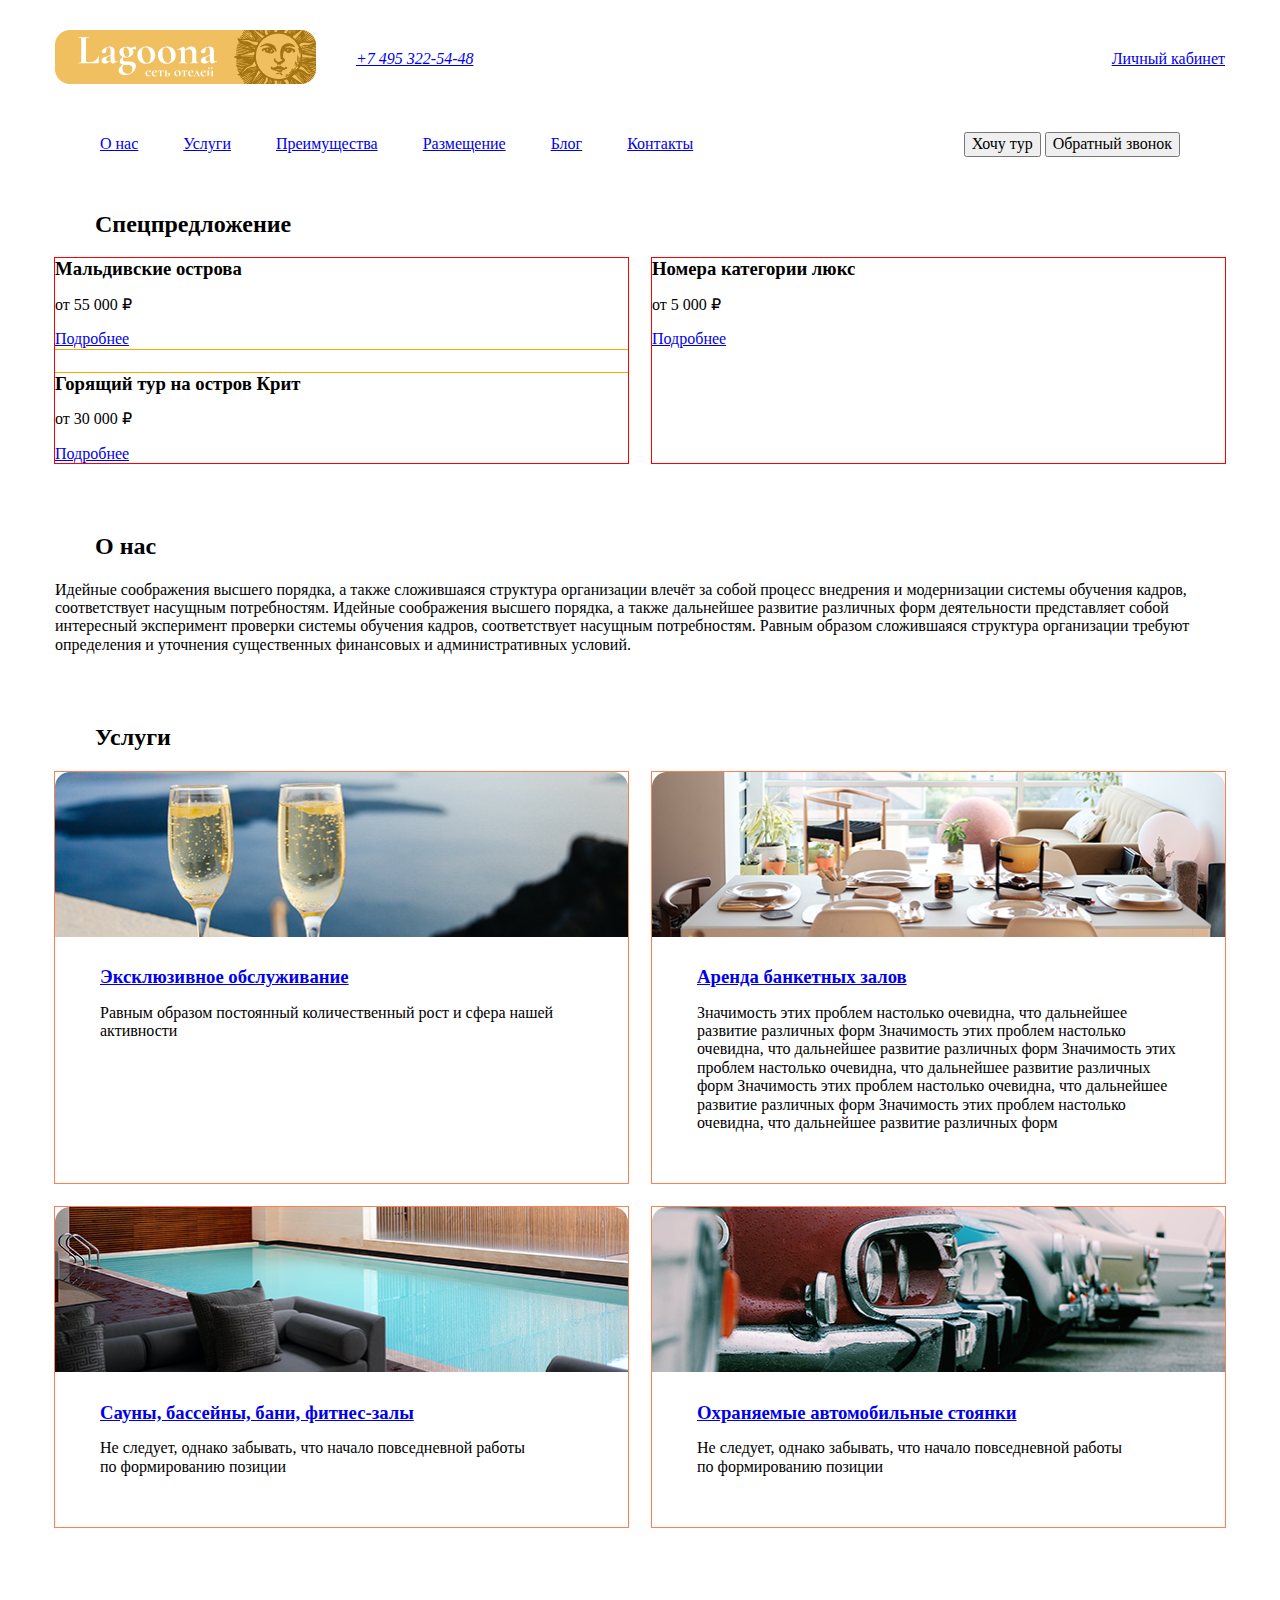
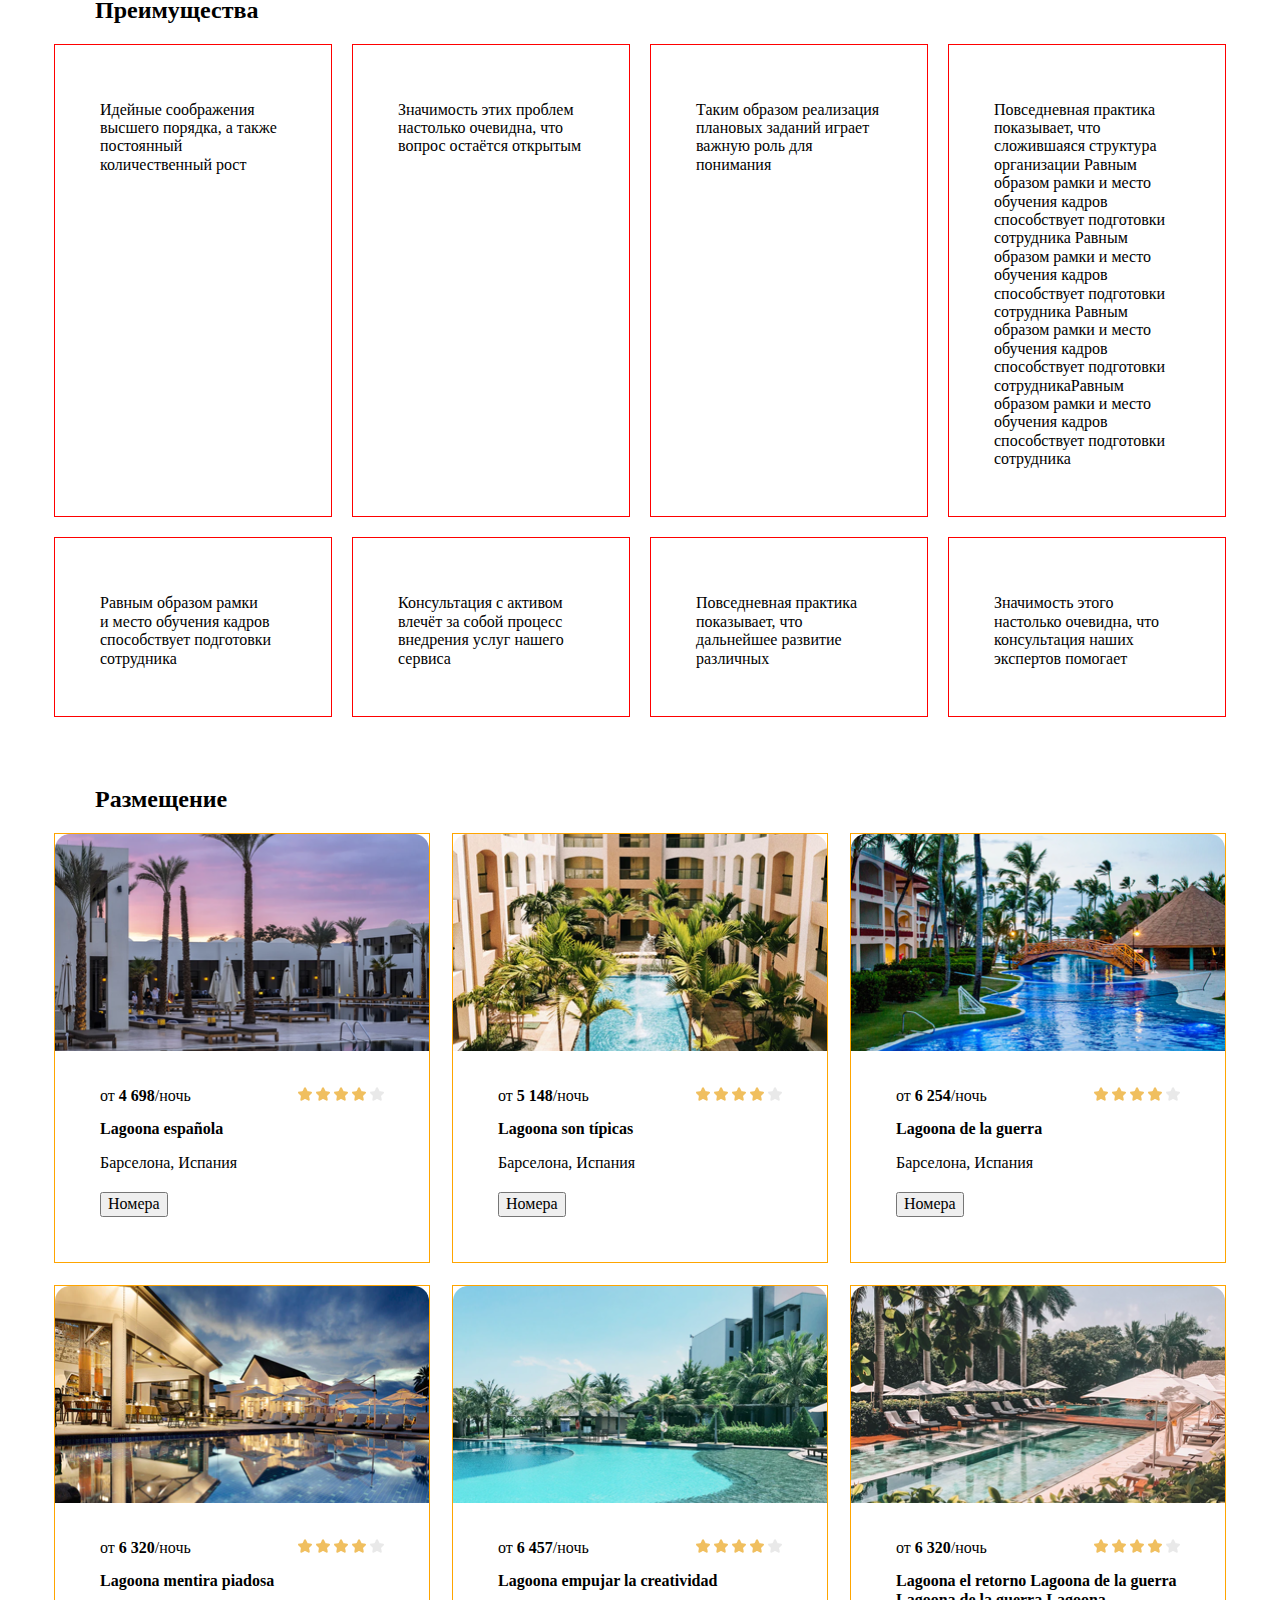
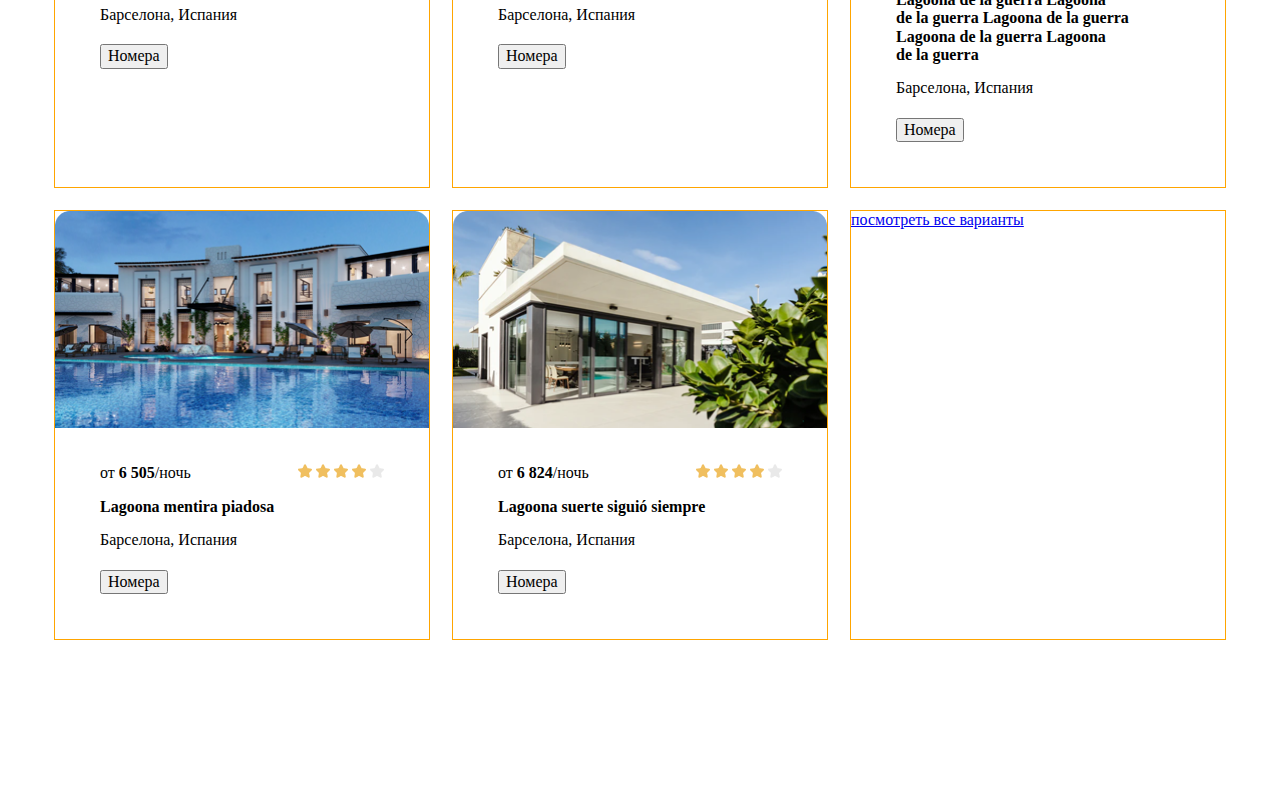
==== 07_layout-flexbox/index.html @ 934ae3d5 "Module of lesson 7" ====
<!DOCTYPE html>
<html lang="ru">
<head>
  <meta charset="UTF-8">
  <meta http-equiv="X-UA-Compatible" content="IE=edge">
  <meta name="viewport" content="width=device-width, initial-scale=1.0">
  <title>Lagoona - сеть отелей</title>
  <link rel="stylesheet" href="css/normalize.css">
  <link rel="stylesheet" href="css/style.css">
</head>
<body>
  <div class="container">
    <header class="header display-flex">
      <div class="header-top display-flex">
        <a href="#" class="header-logo">
          <img src="img/logo.png" alt="Lagoona - сеть отелей" class="logo-picture">
        </a>
        <address class="header-address">
          <a href="tel:+74953225448" class="phone">
            +7&nbsp;495 322-54-48
          </a>
        </address>
        <a href="#" class="personal-account">
          Личный кабинет
        </a>
      </div>
      <div class="header-bottom display-flex">
        <nav class="main-menu">
          <ul class="menu list-reset display-flex">
            <li class="item">
              <a href="#about" class="link-item">
                О&nbsp;нас
              </a>
            </li>
            <li class="item">
              <a href="#services" class="link-item">
                Услуги
              </a>
            </li>
            <li class="item">
              <a href="#advantages" class="link-item">
                Преимущества
              </a>
            </li>
            <li class="item">
              <a href="#accommodation" class="link-item">
                Размещение
              </a>
            </li>
            <li class="item">
              <a href="#blog" class="link-item">
                Блог
              </a>
            </li>
            <li class="item">
              <a href="#contacts" class="link-item">
                Контакты
              </a>
            </li>
          </ul>
        </nav>
        <div class="right-buttons">
          <button class="btn btn-gold btn-reset">
            Хочу тур
          </button>
          <button class="btn btn-gold btn-reset">
            Обратный звонок
          </button>
        </div>
      </div>
    </header>
    <main class="main">
      <section class="special section-padding" id="special">
        <h2 class="section-title">
          Спецпредложение
        </h2>
        <div class="special-cards display-flex">
          <div class="special-col left-cards display-flex">
            <article class="special-card picture-1">
              <div class="special-info">
                <h3 class="special-title">
                  Мальдивские острова
                </h3>
                <p class="special-price">
                  от&nbsp;55&nbsp;000&nbsp;₽
                </p>
                <a href="#" class="special-more">
                  Подробнее
                </a>
              </div>
            </article>
            <article class="special-card picture-2">
              <div class="special-info">
                <h3 class="special-title">
                  Горящий тур на&nbsp;остров Крит
                </h3>
                <p class="special-price">
                  от&nbsp;30&nbsp;000&nbsp;₽
                </p>
                <a href="#" class="special-more">
                  Подробнее
                </a>
              </div>
            </article>
          </div>
          <div class="special-col right-cards">
            <article class="special-card big-item picture-3">
              <div class="special-info">
                <h3 class="special-title">
                  Номера категории люкс
                </h3>
                <p class="special-price">
                  от&nbsp;5&nbsp;000&nbsp;₽
                </p>
                <a href="#" class="special-more">
                  Подробнее
                </a>
              </div>
            </article>
          </div>
        </div>
      </section>
      <section class="about section-padding" id="about">
        <h2 class="section-title">
          О нас
        </h2>
        <p class="section-desc">
          Идейные соображения высшего порядка, а&nbsp;также сложившаяся структура организации влечёт за&nbsp;собой процесс внедрения и&nbsp;модернизации системы обучения кадров, соответствует насущным потребностям. Идейные соображения высшего порядка, а&nbsp;также дальнейшее развитие различных форм деятельности представляет собой интересный эксперимент проверки системы обучения кадров, соответствует насущным потребностям. Равным образом сложившаяся структура организации требуют определения и&nbsp;уточнения существенных финансовых
          и&nbsp;административных условий.
        </p>
      </section>
      <section class="services section-padding" id="services">
        <h2 class="section-title">
          Услуги
        </h2>
        <ul class="services-items list-reset display-flex">
          <li class="service-item">
            <img src="img/service_1.png" alt="Эксклюзивное обслуживание" class="service-picture">
            <div class="service-info">
              <h3 class="service-title">
                <a href="#" class="service-link">
                  Эксклюзивное обслуживание
                </a>
              </h3>
              <p class="service-desc">
                Равным образом постоянный количественный рост и&nbsp;сфера нашей активности
              </p>
            </div>
          </li>
          <li class="service-item">
            <img src="img/service_2.png" alt="Аренда банкетных залов" class="service-picture">
            <div class="service-info">
              <h3 class="service-title">
                <a href="#" class="service-link">
                  Аренда банкетных залов
                </a>
              </h3>
              <p class="service-desc">
                Значимость этих проблем настолько очевидна, что дальнейшее развитие различных форм
                Значимость этих проблем настолько очевидна, что дальнейшее развитие различных форм
                Значимость этих проблем настолько очевидна, что дальнейшее развитие различных форм
                Значимость этих проблем настолько очевидна, что дальнейшее развитие различных форм
                Значимость этих проблем настолько очевидна, что дальнейшее развитие различных форм
              </p>
            </div>
          </li>
          <li class="service-item">
            <img src="img/service_3.png" alt="Сауны, бассейны, бани, фитнес-залы" class="service-picture">
            <div class="service-info">
              <h3 class="service-title">
                <a href="#" class="service-link">
                  Сауны, бассейны, бани, фитнес-залы
                </a>
              </h3>
              <p class="service-desc">
                Не&nbsp;следует, однако забывать, что начало повседневной работы по&nbsp;формированию позиции
              </p>
            </div>
          </li>
          <li class="service-item">
            <img src="img/service_4.png" alt="Охраняемые автомобильные стоянки" class="service-picture">
            <div class="service-info">
              <h3 class="service-title">
                <a href="#" class="service-link">
                  Охраняемые автомобильные стоянки
                </a>
              </h3>
              <p class="service-desc">
                Не&nbsp;следует, однако забывать, что начало повседневной работы по&nbsp;формированию позиции
              </p>
            </div>
          </li>
        </ul>
      </section>
      <section class="advantages section-padding" id="advantages">
        <h2 class="section-title">
          Преимущества
        </h2>
        <ul class="adv-items list-reset display-flex">
          <li class="adv-item adv-icon icon-1">
            <p class="adv-desc">
              Идейные соображения высшего порядка,
              а&nbsp;также постоянный количественный рост
            </p>
          </li>
          <li class="adv-item adv-icon icon-2">
            <p class="adv-desc">
              Значимость этих проблем настолько очевидна, что вопрос остаётся открытым
            </p>
          </li>
          <li class="adv-item adv-icon icon-3">
            <p class="adv-desc">
              Таким образом реализация плановых заданий играет важную роль для понимания
            </p>
          </li>
          <li class="adv-item adv-icon icon-4">
            <p class="adv-desc">
              Повседневная практика показывает, что сложившаяся структура организации
              Равным образом рамки и&nbsp;место обучения кадров способствует подготовки сотрудника
              Равным образом рамки и&nbsp;место обучения кадров способствует подготовки сотрудника
              Равным образом рамки и&nbsp;место обучения кадров способствует подготовки сотрудникаРавным образом рамки и&nbsp;место обучения кадров способствует подготовки сотрудника
            </p>
          </li>
          <li class="adv-item adv-icon icon-5">
            <p class="adv-desc">
              Равным образом рамки и&nbsp;место обучения кадров способствует подготовки сотрудника
            </p>
          </li>
          <li class="adv-item adv-icon icon-6">
            <p class="adv-desc">
              Консультация с&nbsp;активом влечёт за&nbsp;собой процесс внедрения услуг нашего сервиса
            </p>
          </li>
          <li class="adv-item adv-icon icon-7">
            <p class="adv-desc">
              Повседневная практика показывает, что дальнейшее развитие различных
            </p>
          </li>
          <li class="adv-item adv-icon icon-8">
            <p class="adv-desc">
              Значимость этого настолько очевидна, что консультация наших экспертов помогает
            </p>
          </li>
        </ul>
      </section>
      <section class="accommodation section-padding" id="accommodation">
        <h2 class="section-title">
          Размещение
        </h2>
        <ul class="accommodation-items list-reset display-flex">
          <li class="accommodation-item">
            <img src="img/accommodation-1.png" alt="Lagoona espa&ntilde;ola" class="accommodation-picture">
            <div class="accommodation-info">
              <div class="accommodation-price-rating display-flex">
                <div class="item-price">
                  <span class="price">от <strong>4&nbsp;698</strong><span class="price-one">/ночь</span></span>
                </div>
                <div class="item-rating">
                  <img src="img/star.png" alt="рейтинг отеля 4 из 5" class="img-rating">
                  <img src="img/star.png" alt="" class="img-rating">
                  <img src="img/star.png" alt="" class="img-rating">
                  <img src="img/star.png" alt="" class="img-rating">
                  <img src="img/star-empty.png" alt="" class="img-rating">
                </div>
              </div>
              <h4 class="item-title">
                Lagoona espa&ntilde;ola
              </h4>
              <p class="item-desc">
                Барселона, Испания
              </p>
              <button class="btn item-btn">
                Номера
              </button>
            </div>
          </li>
          <li class="accommodation-item">
            <img src="img/accommodation-2.png" alt="Lagoona son t&iacute;picas" class="accommodation-picture">
            <div class="accommodation-info">
              <div class="accommodation-price-rating display-flex">
                <div class="item-price">
                  <span class="price">от <strong>5&nbsp;148</strong><span class="price-one">/ночь</span></span>
                </div>
                <div class="item-rating">
                  <img src="img/star.png" alt="рейтинг отеля 4 из 5" class="img-rating">
                  <img src="img/star.png" alt="" class="img-rating">
                  <img src="img/star.png" alt="" class="img-rating">
                  <img src="img/star.png" alt="" class="img-rating">
                  <img src="img/star-empty.png" alt="" class="img-rating">
                </div>
              </div>
              <h4 class="item-title">
                Lagoona son t&iacute;picas
              </h4>
              <p class="item-desc">
                Барселона, Испания
              </p>
              <button class="btn item-btn">
                Номера
              </button>
            </div>
          </li>
          <li class="accommodation-item">
            <img src="img/accommodation-3.png" alt="Lagoona de&nbsp;la&nbsp;guerra" class="accommodation-picture">
            <div class="accommodation-info">
              <div class="accommodation-price-rating display-flex">
                <div class="item-price">
                  <span class="price">от <strong>6&nbsp;254</strong><span class="price-one">/ночь</span></span>
                </div>
                <div class="item-rating">
                  <img src="img/star.png" alt="рейтинг отеля 4 из 5" class="img-rating">
                  <img src="img/star.png" alt="" class="img-rating">
                  <img src="img/star.png" alt="" class="img-rating">
                  <img src="img/star.png" alt="" class="img-rating">
                  <img src="img/star-empty.png" alt="" class="img-rating">
                </div>
              </div>
              <h4 class="item-title">
                Lagoona de&nbsp;la&nbsp;guerra
              </h4>
              <p class="item-desc">
                Барселона, Испания
              </p>
              <button class="btn item-btn">
                Номера
              </button>
            </div>
          </li>
          <li class="accommodation-item">
            <img src="img/accommodation-4.png" alt="Lagoona mentira piadosa" class="accommodation-picture">
            <div class="accommodation-info">
              <div class="accommodation-price-rating display-flex">
                <div class="item-price">
                  <span class="price">от <strong>6&nbsp;320</strong><span class="price-one">/ночь</span></span>
                </div>
                <div class="item-rating">
                  <img src="img/star.png" alt="рейтинг отеля 4 из 5" class="img-rating">
                  <img src="img/star.png" alt="" class="img-rating">
                  <img src="img/star.png" alt="" class="img-rating">
                  <img src="img/star.png" alt="" class="img-rating">
                  <img src="img/star-empty.png" alt="" class="img-rating">
                </div>
              </div>
              <h4 class="item-title">
                Lagoona mentira piadosa
              </h4>
              <p class="item-desc">
                Барселона, Испания
              </p>
              <button class="btn item-btn">
                Номера
              </button>
            </div>
          </li>
          <li class="accommodation-item">
            <img src="img/accommodation-5.png" alt="Lagoona empujar la&nbsp;creatividad" class="accommodation-picture">
            <div class="accommodation-info">
              <div class="accommodation-price-rating display-flex">
                <div class="item-price">
                  <span class="price">от <strong>6&nbsp;457</strong><span class="price-one">/ночь</span></span>
                </div>
                <div class="item-rating">
                  <img src="img/star.png" alt="рейтинг отеля 4 из 5" class="img-rating">
                  <img src="img/star.png" alt="" class="img-rating">
                  <img src="img/star.png" alt="" class="img-rating">
                  <img src="img/star.png" alt="" class="img-rating">
                  <img src="img/star-empty.png" alt="" class="img-rating">
                </div>
              </div>
              <h4 class="item-title">
                Lagoona empujar la&nbsp;creatividad
              </h4>
              <p class="item-desc">
                Барселона, Испания
              </p>
              <button class="btn item-btn">
                Номера
              </button>
            </div>
          </li>
          <li class="accommodation-item">
            <img src="img/accommodation-6.png" alt="Lagoona el&nbsp;retorno" class="accommodation-picture">
            <div class="accommodation-info">
              <div class="accommodation-price-rating display-flex">
                <div class="item-price">
                  <span class="price">от <strong>6&nbsp;320</strong><span class="price-one">/ночь</span></span>
                </div>
                <div class="item-rating">
                  <img src="img/star.png" alt="рейтинг отеля 4 из 5" class="img-rating">
                  <img src="img/star.png" alt="" class="img-rating">
                  <img src="img/star.png" alt="" class="img-rating">
                  <img src="img/star.png" alt="" class="img-rating">
                  <img src="img/star-empty.png" alt="" class="img-rating">
                </div>
              </div>
              <h4 class="item-title">
                Lagoona el&nbsp;retorno
                Lagoona de&nbsp;la&nbsp;guerra Lagoona de&nbsp;la&nbsp;guerra Lagoona de&nbsp;la&nbsp;guerra Lagoona de&nbsp;la&nbsp;guerra
                Lagoona de&nbsp;la&nbsp;guerra
                Lagoona de&nbsp;la&nbsp;guerra
              </h4>
              <p class="item-desc">
                Барселона, Испания
              </p>
              <button class="btn item-btn">
                Номера
              </button>
            </div>
          </li>
          <li class="accommodation-item">
            <img src="img/accommodation-7.png" alt="Lagoona mentira piadosa" class="accommodation-picture">
            <div class="accommodation-info">
              <div class="accommodation-price-rating display-flex">
                <div class="item-price">
                  <span class="price">от <strong>6&nbsp;505</strong><span class="price-one">/ночь</span></span>
                </div>
                <div class="item-rating">
                  <img src="img/star.png" alt="рейтинг отеля 4 из 5" class="img-rating">
                  <img src="img/star.png" alt="" class="img-rating">
                  <img src="img/star.png" alt="" class="img-rating">
                  <img src="img/star.png" alt="" class="img-rating">
                  <img src="img/star-empty.png" alt="" class="img-rating">
                </div>
              </div>
              <h4 class="item-title">
                Lagoona mentira piadosa
              </h4>
              <p class="item-desc">
                Барселона, Испания
              </p>
              <button class="btn item-btn">
                Номера
              </button>
            </div>
          </li>
          <li class="accommodation-item">
            <img src="img/accommodation-8.png" alt="Lagoona suerte sigui&oacute; siempre" class="accommodation-picture">
            <div class="accommodation-info">
              <div class="accommodation-price-rating display-flex">
                <div class="item-price">
                  <span class="price">от <strong>6&nbsp;824</strong><span class="price-one">/ночь</span></span>
                </div>
                <div class="item-rating">
                  <img src="img/star.png" alt="рейтинг отеля 4 из 5" class="img-rating">
                  <img src="img/star.png" alt="" class="img-rating">
                  <img src="img/star.png" alt="" class="img-rating">
                  <img src="img/star.png" alt="" class="img-rating">
                  <img src="img/star-empty.png" alt="" class="img-rating">
                </div>
              </div>
              <h4 class="item-title">
                Lagoona suerte sigui&oacute; siempre
              </h4>
              <p class="item-desc">
                Барселона, Испания
              </p>
              <button class="btn item-btn">
                Номера
              </button>
            </div>
          </li>
          <li class="accommodation-item accommodation-more">
            <a href="#" class="item-more">
              посмотреть все варианты
            </a>
          </li>
        </ul>
      </section>
    </main>
    <footer class="footer">
    </footer>
  </div>
</body>
</html>
---- 07_layout-flexbox/css/style.css ----
*,
*::before,
*::after {
  box-sizing: inherit;
}
html {
  box-sizing: border-box;
}
.list-reset {
  padding: 0;
  margin: 0;
  list-style: none;
}
.container {
  margin: 0 auto;
  width: 1200px;
  padding: 30px 15px;
}
.main {
  padding: 40px 0 70px;
}
.display-flex {
  display: flex;
}
.section-title {
  margin: 0;
  margin-bottom: 20px;
  text-indent: 40px;
}
.section-padding {
  padding: 0 0 70px;
}
.section-desc {
  margin: 0;
}

/* Header */
.header {
  flex-direction: column;
}
.header-logo {
  margin-right: 40px;
}
.header-top,
.header-bottom {
  align-items: center;
}
.header-top {
  margin-bottom: 30px;
}
.header-bottom {
  padding: 14px 45px;
}
.menu .item:not(:last-child) {
  margin-right: 45px;
}
.personal-account {
  margin-left: auto;
}
.right-buttons {
  margin-left: auto;
}

/* Special */
.left-cards {
  flex-direction: column;
}
.special-col {
  width: 573px;
  outline: 1px solid red;
}
.special-col:not(:last-child) {
  margin-right: 24px;
}
.special-card {
  outline: 1px solid orange;
}
.special-card:not(:last-child) {
  margin-bottom: 24px;
}
.special-title {
  margin: 0;
  margin-bottom: 15px;
}
.big-item {
  min-height: 100%;
}

/* Services */
.services-items {
  flex-wrap: wrap;
}
.service-item {
  width: 573px;
  outline: 1px solid coral;
}
.service-item:not(:nth-child(2n)) {
  margin-right: 24px;
}
.service-item:not(:nth-last-child(-n+2)) {
  margin-bottom: 24px;
}
.service-title {
  margin: 0;
}
.service-info {
  padding: 25px 45px 35px;
}

/* Advantages */
.adv-items {
  flex-wrap: wrap;
}
.adv-item {
  width: 276px;
  outline: 1px solid red;
  padding: 40px 45px 32px;
}
.adv-item:not(:nth-child(4n)) {
  margin-right: 22px;
}
.adv-item:not(:nth-last-child(-n+4)) {
  margin-bottom: 22px;
}


/* Accommodation */
.accommodation-items {
  flex-wrap: wrap;
}
.accommodation-item {
  width: 374px;
  outline: 1px solid orange;
}
.accommodation-item:not(:nth-child(3n)) {
  margin-right: 24px;
}
.accommodation-item:not(:nth-last-child(-n+3)) {
  margin-bottom: 24px;
}
.accommodation-info {
  padding: 32px 45px 45px;
}
.accommodation-price-rating {
  margin-bottom: 15px;
}
.item-price {
  margin-right: auto;
}
.item-title {
  margin: 0;
  margin-bottom: 15px;
}
.item-desc {
  margin: 0;
  margin-bottom: 20px;
}
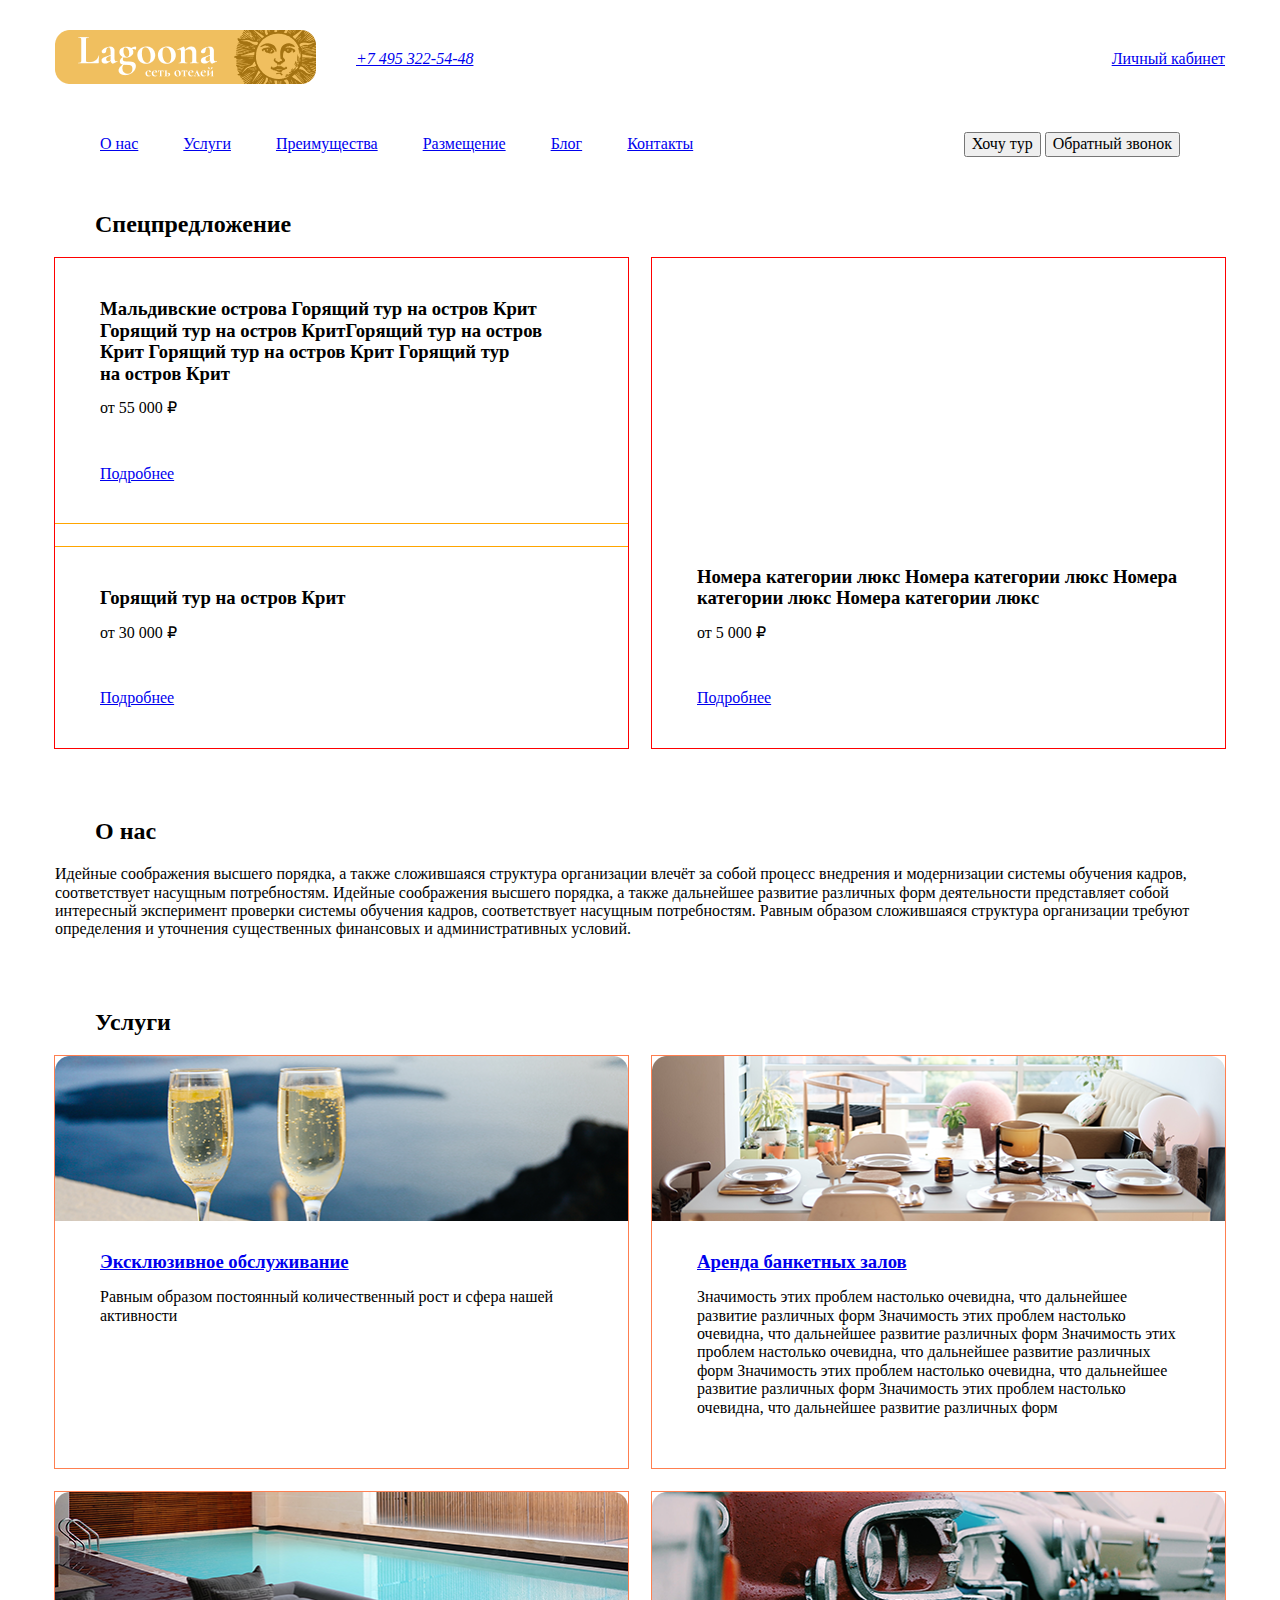
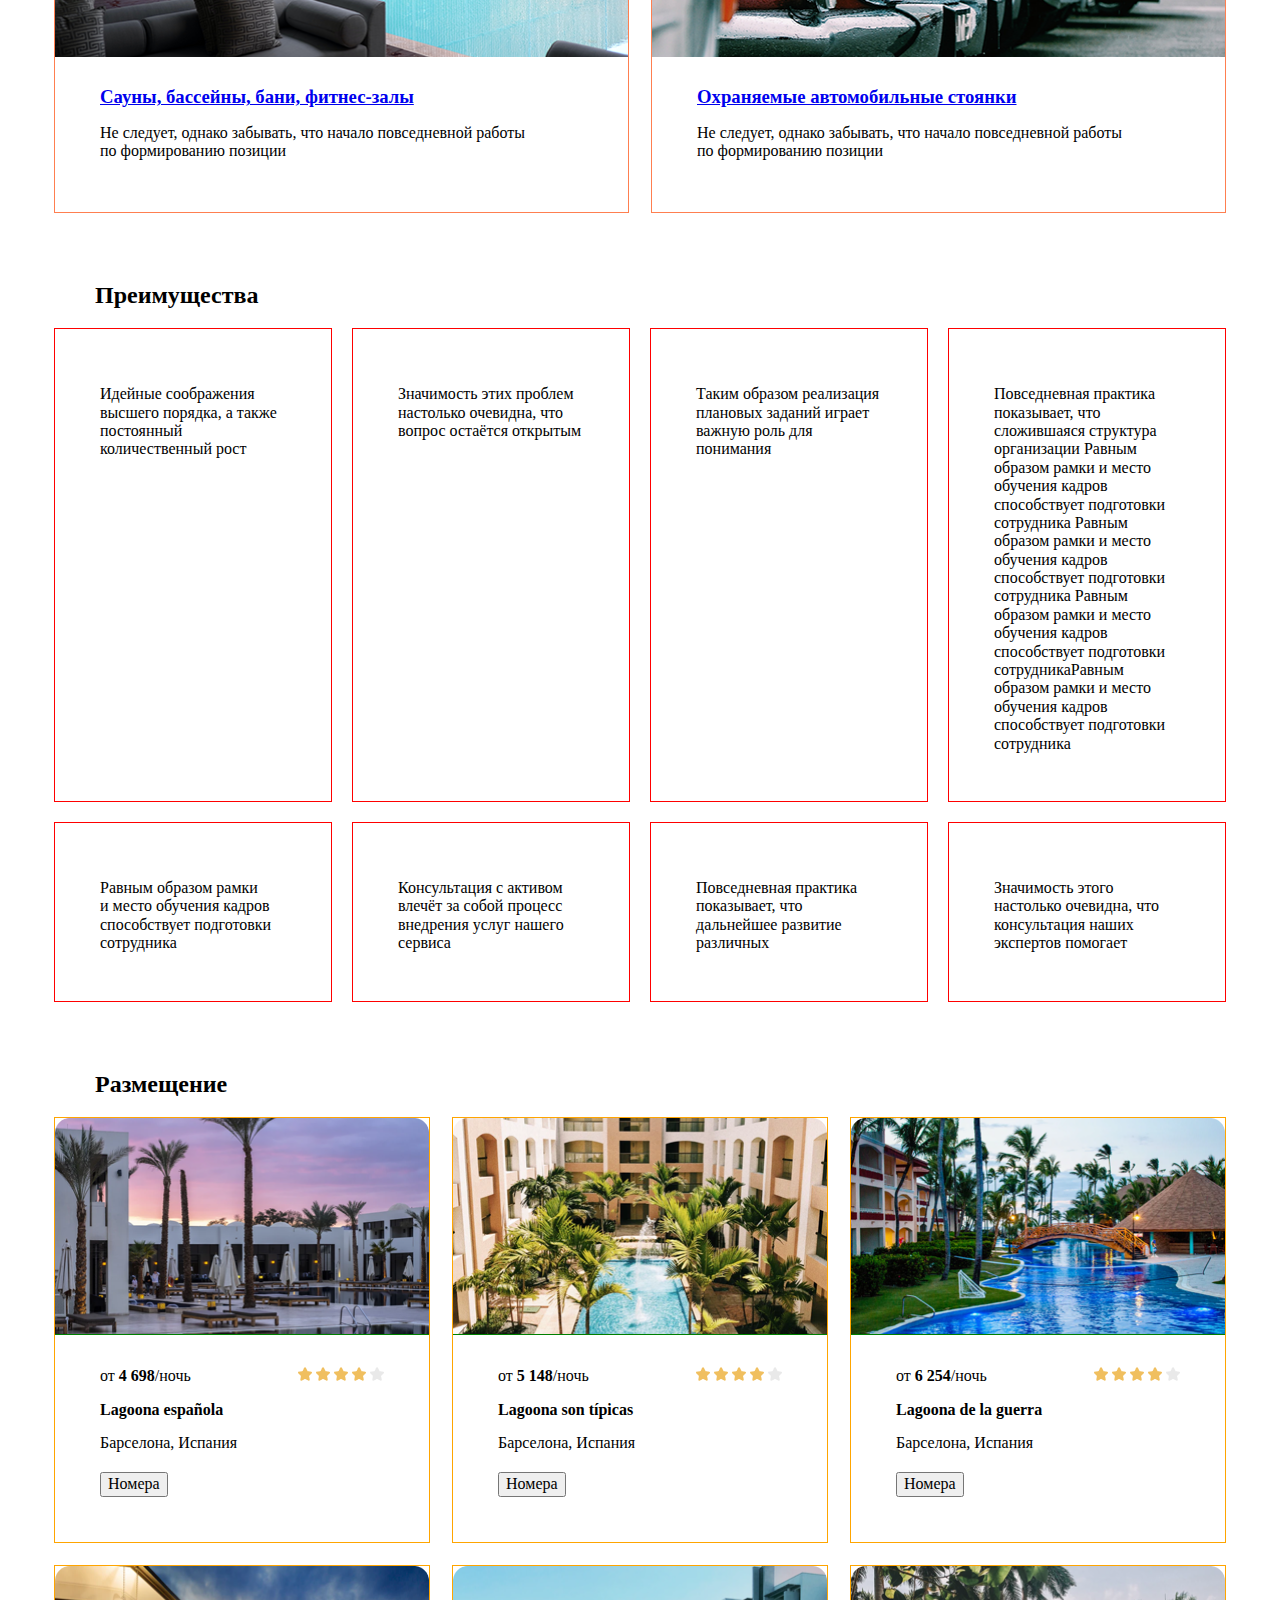
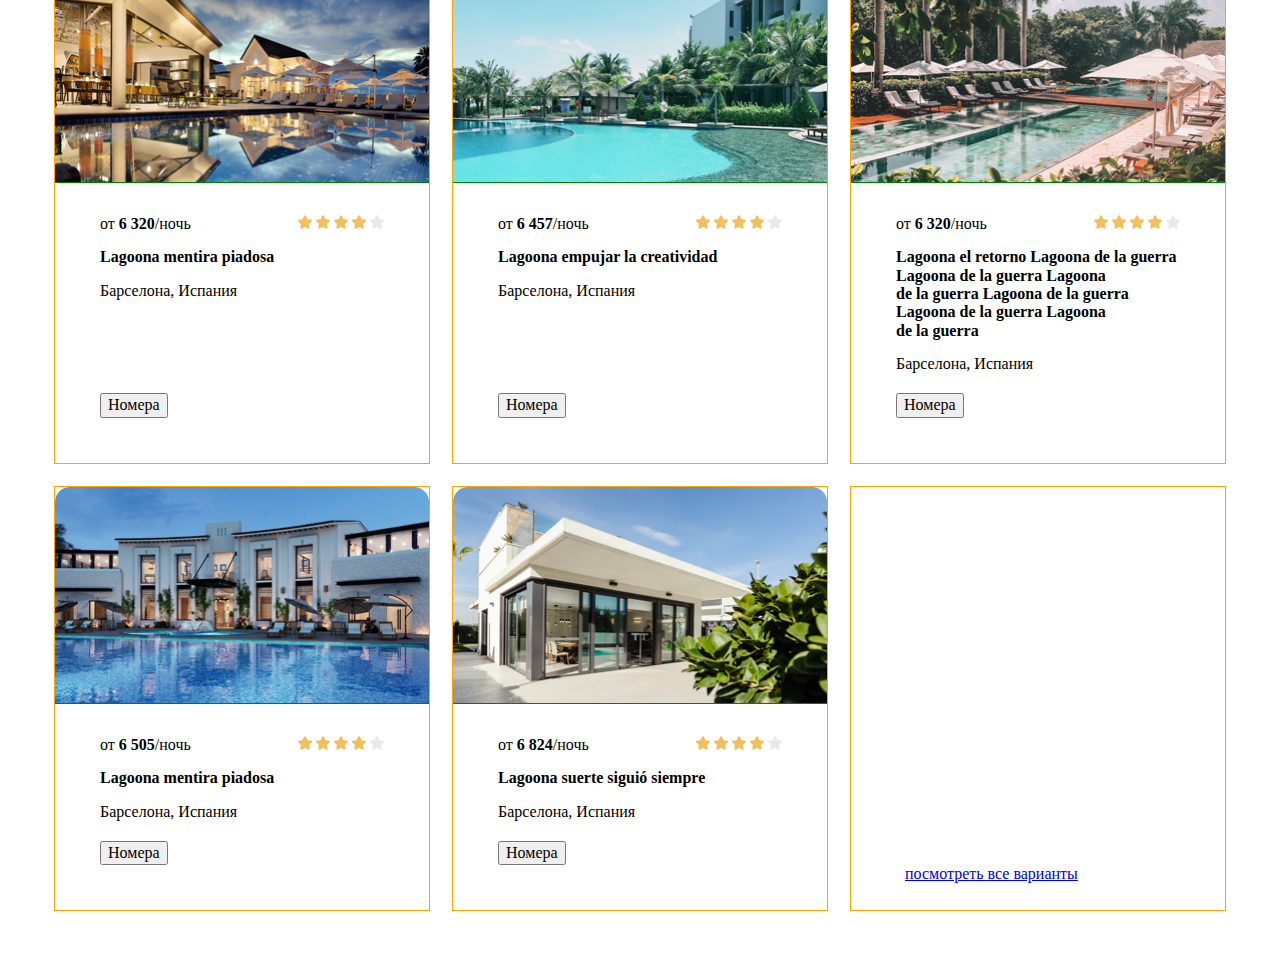
==== commit 406d0586: "Fix Module of lesson 7" ====
--- a/07_layout-flexbox/index.html
+++ b/07_layout-flexbox/index.html
@@ -77,9 +77,13 @@
         <div class="special-cards display-flex">
           <div class="special-col left-cards display-flex">
             <article class="special-card picture-1">
-              <div class="special-info">
+              <div class="special-info display-flex">
                 <h3 class="special-title">
                   Мальдивские острова
+                  Горящий тур на&nbsp;остров Крит
+                  Горящий тур на&nbsp;остров КритГорящий тур на&nbsp;остров Крит
+                  Горящий тур на&nbsp;остров Крит
+                  Горящий тур на&nbsp;остров Крит
                 </h3>
                 <p class="special-price">
                   от&nbsp;55&nbsp;000&nbsp;₽
@@ -90,7 +94,7 @@
               </div>
             </article>
             <article class="special-card picture-2">
-              <div class="special-info">
+              <div class="special-info display-flex">
                 <h3 class="special-title">
                   Горящий тур на&nbsp;остров Крит
                 </h3>
@@ -104,9 +108,12 @@
             </article>
           </div>
           <div class="special-col right-cards">
-            <article class="special-card big-item picture-3">
+            <article class="special-card big-item picture-3 display-flex">
               <div class="special-info">
                 <h3 class="special-title">
+                  Номера категории люкс
+                  Номера категории люкс
+                  Номера категории люкс
                   Номера категории люкс
                 </h3>
                 <p class="special-price">
@@ -248,9 +255,9 @@
           Размещение
         </h2>
         <ul class="accommodation-items list-reset display-flex">
-          <li class="accommodation-item">
+          <li class="accommodation-item display-flex">
             <img src="img/accommodation-1.png" alt="Lagoona espa&ntilde;ola" class="accommodation-picture">
-            <div class="accommodation-info">
+            <div class="accommodation-info display-flex">
               <div class="accommodation-price-rating display-flex">
                 <div class="item-price">
                   <span class="price">от <strong>4&nbsp;698</strong><span class="price-one">/ночь</span></span>
@@ -274,9 +281,9 @@
               </button>
             </div>
           </li>
-          <li class="accommodation-item">
+          <li class="accommodation-item display-flex">
             <img src="img/accommodation-2.png" alt="Lagoona son t&iacute;picas" class="accommodation-picture">
-            <div class="accommodation-info">
+            <div class="accommodation-info display-flex">
               <div class="accommodation-price-rating display-flex">
                 <div class="item-price">
                   <span class="price">от <strong>5&nbsp;148</strong><span class="price-one">/ночь</span></span>
@@ -300,9 +307,9 @@
               </button>
             </div>
           </li>
-          <li class="accommodation-item">
+          <li class="accommodation-item display-flex">
             <img src="img/accommodation-3.png" alt="Lagoona de&nbsp;la&nbsp;guerra" class="accommodation-picture">
-            <div class="accommodation-info">
+            <div class="accommodation-info display-flex">
               <div class="accommodation-price-rating display-flex">
                 <div class="item-price">
                   <span class="price">от <strong>6&nbsp;254</strong><span class="price-one">/ночь</span></span>
@@ -326,9 +333,9 @@
               </button>
             </div>
           </li>
-          <li class="accommodation-item">
+          <li class="accommodation-item display-flex">
             <img src="img/accommodation-4.png" alt="Lagoona mentira piadosa" class="accommodation-picture">
-            <div class="accommodation-info">
+            <div class="accommodation-info display-flex">
               <div class="accommodation-price-rating display-flex">
                 <div class="item-price">
                   <span class="price">от <strong>6&nbsp;320</strong><span class="price-one">/ночь</span></span>
@@ -352,9 +359,9 @@
               </button>
             </div>
           </li>
-          <li class="accommodation-item">
+          <li class="accommodation-item display-flex">
             <img src="img/accommodation-5.png" alt="Lagoona empujar la&nbsp;creatividad" class="accommodation-picture">
-            <div class="accommodation-info">
+            <div class="accommodation-info display-flex">
               <div class="accommodation-price-rating display-flex">
                 <div class="item-price">
                   <span class="price">от <strong>6&nbsp;457</strong><span class="price-one">/ночь</span></span>
@@ -378,9 +385,9 @@
               </button>
             </div>
           </li>
-          <li class="accommodation-item">
+          <li class="accommodation-item display-flex">
             <img src="img/accommodation-6.png" alt="Lagoona el&nbsp;retorno" class="accommodation-picture">
-            <div class="accommodation-info">
+            <div class="accommodation-info display-flex">
               <div class="accommodation-price-rating display-flex">
                 <div class="item-price">
                   <span class="price">от <strong>6&nbsp;320</strong><span class="price-one">/ночь</span></span>
@@ -407,9 +414,9 @@
               </button>
             </div>
           </li>
-          <li class="accommodation-item">
+          <li class="accommodation-item display-flex">
             <img src="img/accommodation-7.png" alt="Lagoona mentira piadosa" class="accommodation-picture">
-            <div class="accommodation-info">
+            <div class="accommodation-info display-flex">
               <div class="accommodation-price-rating display-flex">
                 <div class="item-price">
                   <span class="price">от <strong>6&nbsp;505</strong><span class="price-one">/ночь</span></span>
@@ -433,9 +440,9 @@
               </button>
             </div>
           </li>
-          <li class="accommodation-item">
+          <li class="accommodation-item display-flex">
             <img src="img/accommodation-8.png" alt="Lagoona suerte sigui&oacute; siempre" class="accommodation-picture">
-            <div class="accommodation-info">
+            <div class="accommodation-info display-flex">
               <div class="accommodation-price-rating display-flex">
                 <div class="item-price">
                   <span class="price">от <strong>6&nbsp;824</strong><span class="price-one">/ночь</span></span>
@@ -459,7 +466,7 @@
               </button>
             </div>
           </li>
-          <li class="accommodation-item accommodation-more">
+          <li class="accommodation-item accommodation-more display-flex">
             <a href="#" class="item-more">
               посмотреть все варианты
             </a>
--- a/07_layout-flexbox/css/style.css
+++ b/07_layout-flexbox/css/style.css
@@ -3,8 +3,9 @@
 *::after {
   box-sizing: inherit;
 }
-html {
+html, body {
   box-sizing: border-box;
+  height: 100%;
 }
 .list-reset {
   padding: 0;
@@ -17,7 +18,7 @@
   padding: 30px 15px;
 }
 .main {
-  padding: 40px 0 70px;
+  margin-bottom: 40px;
 }
 .display-flex {
   display: flex;
@@ -27,8 +28,8 @@
   margin-bottom: 20px;
   text-indent: 40px;
 }
-.section-padding {
-  padding: 0 0 70px;
+.section-padding:not(:last-child) {
+  margin-bottom: 70px;
 }
 .section-desc {
   margin: 0;
@@ -37,6 +38,7 @@
 /* Header */
 .header {
   flex-direction: column;
+  margin-bottom: 40px;
 }
 .header-logo {
   margin-right: 40px;
@@ -74,6 +76,7 @@
 }
 .special-card {
   outline: 1px solid orange;
+  padding: 40px 45px;
 }
 .special-card:not(:last-child) {
   margin-bottom: 24px;
@@ -84,6 +87,19 @@
 }
 .big-item {
   min-height: 100%;
+  flex-direction: column;
+  justify-content: flex-end;
+}
+.special-title {
+  margin-bottom: 15px;
+}
+.special-info {
+  flex-direction: column;
+}
+.special-price {
+  margin: 0;
+  margin-bottom: 47px;
+  flex: 1 1 auto;
 }
 
 /* Services */
@@ -131,6 +147,7 @@
 .accommodation-item {
   width: 374px;
   outline: 1px solid orange;
+  flex-direction: column;
 }
 .accommodation-item:not(:nth-child(3n)) {
   margin-right: 24px;
@@ -138,11 +155,21 @@
 .accommodation-item:not(:nth-last-child(-n+3)) {
   margin-bottom: 24px;
 }
+.accommodation-more {
+  flex-direction: column;
+  justify-content: flex-end;
+  padding: 27px 54px;
+}
 .accommodation-info {
   padding: 32px 45px 45px;
+  flex-direction: column;
+  align-items: flex-start;
+  outline: 1px solid green;
+  height: 100%;
 }
 .accommodation-price-rating {
   margin-bottom: 15px;
+  width: 100%;
 }
 .item-price {
   margin-right: auto;
@@ -154,4 +181,5 @@
 .item-desc {
   margin: 0;
   margin-bottom: 20px;
+  flex: 1 1 auto;
 }
